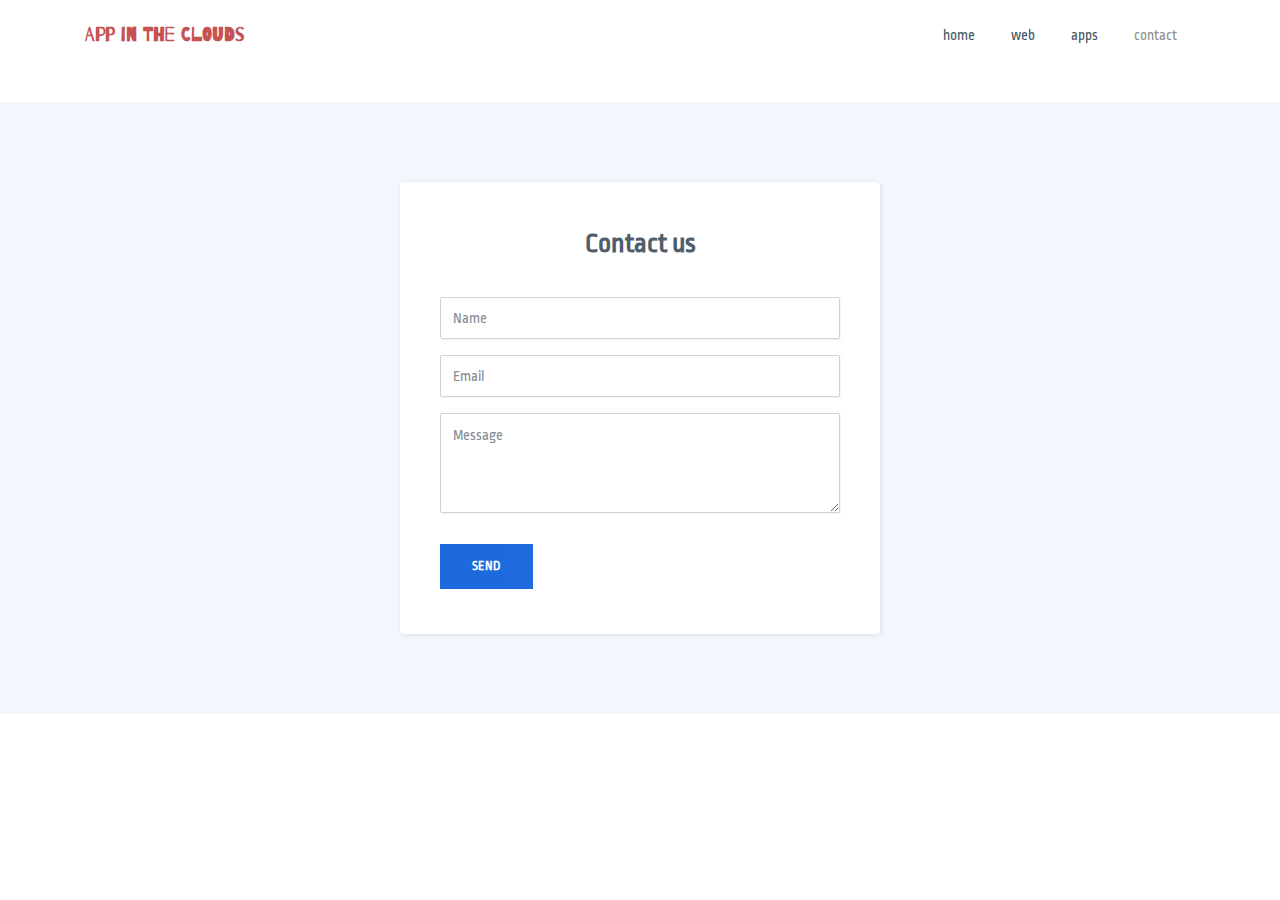
==== contact.html @ 8b3a7a97 "first commit" ====
<!DOCTYPE html>
<html>

<head>
    <meta charset="utf-8">
    <meta name="viewport" content="width=device-width, initial-scale=1.0, shrink-to-fit=no">
    <title>app-in-the-clouds</title>
    <link rel="stylesheet" href="assets/bootstrap/css/bootstrap.min.css">
    <link rel="stylesheet" href="https://fonts.googleapis.com/css?family=Source+Sans+Pro:300,400,700">
    <link rel="stylesheet" href="https://fonts.googleapis.com/css?family=Barrio">
    <link rel="stylesheet" href="https://fonts.googleapis.com/css?family=Roboto+Condensed">
    <link rel="stylesheet" href="https://fonts.googleapis.com/css?family=Ropa+Sans">
    <link rel="stylesheet" href="assets/css/styles.min.css">
</head>

<body>
    <div>
        <nav class="navbar navbar-light navbar-expand-md fixed-top navigation-clean" style="font-family:Barrio, cursive;">
            <div class="container"><a class="navbar-brand" href="index.html" style="font-family:Barrio, cursive;color:rgb(198,82,82);">App in the Clouds</a><button class="navbar-toggler" data-toggle="collapse" data-target="#navcol-1"><span class="sr-only">Toggle navigation</span><span class="navbar-toggler-icon"></span></button>
                <div
                    class="collapse navbar-collapse" id="navcol-1" style="font-family: 'Ropa Sans', sans-serif;">
                    <ul class="nav navbar-nav ml-auto">
                        <li class="nav-item" role="presentation"><a class="nav-link" href="index.html">home</a></li>
                        <li class="nav-item" role="presentation"><a class="nav-link" href="web.html">web</a></li>
                        <li class="nav-item" role="presentation"><a class="nav-link" href="apps.html">apps</a></li>
                        <li class="nav-item" role="presentation"><a class="nav-link active" href="contact.html">contact</a></li>
                    </ul>
            </div>
    </div>
    </nav>
    <section style="height:51px;"></section>
    </div>
    <section style="height:51px;"></section>
    <div class="contact-clean" style="font-family:Barrio, cursive;">
        <form id="contacot-form" style="font-family: 'Ropa Sans', sans-serif;">
            <h2 class="text-center">Contact us</h2>
            <div class="form-group"><input class="form-control" type="text" name="name" placeholder="Name"></div>
            <div class="form-group"><input class="form-control" type="email" name="email" placeholder="Email"><small class="form-text text-danger"></small></div>
            <div class="form-group"><textarea class="form-control" rows="14" name="message" placeholder="Message"></textarea></div>
            <div class="form-group"><button class="btn btn-primary" type="submit" style="font-family: 'Ropa Sans', sans-serif;">send </button></div>
        </form>
    </div>
    <script src="assets/js/jquery.min.js"></script>
    <script src="assets/bootstrap/js/bootstrap.min.js"></script>
    <script src="assets/js/smart-forms.min.js"></script>
    <script src="assets/js/script.min.js"></script>
</body>

</html>
---- assets/css/styles.min.css ----
.contact-clean{background:#f1f7fc;padding:80px 0}@media (max-width:767px){.contact-clean{padding:20px 0}}.contact-clean form{max-width:480px;width:90%;margin:0 auto;background-color:#fff;padding:40px;border-radius:4px;color:#505e6c;box-shadow:1px 1px 5px rgba(0,0,0,.1)}@media (max-width:767px){.contact-clean form{padding:30px}}.contact-clean h2{margin-top:5px;font-weight:700;font-size:28px;margin-bottom:36px;color:inherit}.contact-clean .form-group:last-child{margin-bottom:5px}.contact-clean form .form-control{background:#fff;border-radius:2px;box-shadow:1px 1px 1px rgba(0,0,0,.05);outline:0;color:inherit;padding-left:12px;height:42px}.contact-clean form .form-control:focus{border:1px solid #b2b2b2}.contact-clean form textarea.form-control{min-height:100px;max-height:260px;padding-top:10px;resize:vertical}.contact-clean form .btn{padding:16px 32px;border:none;background:0 0;box-shadow:none;text-shadow:none;opacity:.9;text-transform:uppercase;font-weight:700;font-size:13px;letter-spacing:.4px;line-height:1;outline:0!important}.contact-clean form .btn:hover{opacity:1}.contact-clean form .btn:active{transform:translateY(1px)}.contact-clean form .btn-primary{background-color:#055ada!important;margin-top:15px;color:#fff}.footer-basic{padding:40px 0;background-color:#fff;color:#4b4c4d}.footer-basic ul{padding:0;list-style:none;text-align:center;font-size:18px;line-height:1.6;margin-bottom:0}.footer-basic li{padding:0 10px}.footer-basic ul a{color:inherit;text-decoration:none;opacity:.8}.footer-basic ul a:hover{opacity:1}.footer-basic .social{text-align:center;padding-bottom:25px}.footer-basic .social>a{font-size:24px;width:40px;height:40px;line-height:40px;display:inline-block;text-align:center;border-radius:50%;border:1px solid #ccc;margin:0 8px;color:inherit;opacity:.75}.footer-basic .social>a:hover{opacity:.9}.footer-basic .copyright{margin-top:15px;text-align:center;font-size:13px;color:#aaa;margin-bottom:0}.footer-dark{padding:50px 0;color:#f0f9ff;background-color:#282d32}.footer-dark h3{margin-top:0;margin-bottom:12px;font-weight:700;font-size:16px}.footer-dark ul{padding:0;list-style:none;line-height:1.6;font-size:14px;margin-bottom:0}.footer-dark ul a{color:inherit;text-decoration:none;opacity:.6}.footer-dark ul a:hover{opacity:.8}.footer-dark .item.text{margin-bottom:36px}@media (max-width:767px){.footer-dark .item:not(.social){text-align:center;padding-bottom:20px}.footer-dark .item.text{margin-bottom:0}}.footer-dark .item.text p{opacity:.6;margin-bottom:0}.footer-dark .item.social{text-align:center}@media (max-width:991px){.footer-dark .item.social{text-align:center;margin-top:20px}}.footer-dark .item.social>a{font-size:20px;width:36px;height:36px;line-height:36px;display:inline-block;text-align:center;border-radius:50%;box-shadow:0 0 0 1px rgba(255,255,255,.4);margin:0 8px;color:#fff;opacity:.75}.footer-dark .item.social>a:hover{opacity:.9}.footer-dark .copyright{text-align:center;padding-top:24px;opacity:.3;font-size:13px;margin-bottom:0}.navigation-clean{background:#fff;padding-top:.75rem;padding-bottom:.75rem;color:#333;border-radius:0;box-shadow:none;border:none;margin-bottom:0}@media (min-width:768px){.navigation-clean{padding-top:1rem;padding-bottom:1rem}}.navigation-clean .navbar-brand{font-weight:700;color:inherit}.navigation-clean .navbar-brand:hover{color:#222}.navigation-clean .navbar-toggler{border-color:#ddd;color:#888}.navigation-clean .navbar-toggler:focus,.navigation-clean .navbar-toggler:hover{background:0 0}.navigation-clean .form-inline,.navigation-clean .navbar-collapse{border-top-color:#ddd}.navigation-clean.navbar-light .navbar-nav .nav-link.active,.navigation-clean.navbar-light .navbar-nav .nav-link.active:focus,.navigation-clean.navbar-light .navbar-nav .nav-link.active:hover{color:#8f8f8f;box-shadow:none;background:0 0;pointer-events:none}.navigation-clean.navbar .navbar-nav .nav-link{padding-left:18px;padding-right:18px}.navigation-clean.navbar-light .navbar-nav .nav-link{color:#465765}.navigation-clean.navbar-light .navbar-nav .nav-link:focus,.navigation-clean.navbar-light .navbar-nav .nav-link:hover{color:#37434d!important;background-color:transparent}.navigation-clean .navbar-nav>li>.dropdown-menu{margin-top:-5px;box-shadow:none;background-color:#fff;border-radius:2px}.navigation-clean .dropdown-menu .dropdown-item,.navigation-clean .dropdown-menu .dropdown-item:focus{line-height:2;color:#37434d}.navigation-clean .dropdown-menu .dropdown-item:focus,.navigation-clean .dropdown-menu .dropdown-item:hover{background:#eee;color:inherit}.projects-horizontal{color:#313437;background-color:#fff}.projects-horizontal p{color:#7d8285}.projects-horizontal h2{font-weight:700;margin-bottom:40px;padding-top:40px;color:inherit}@media (max-width:767px){.projects-horizontal h2{margin-bottom:25px;padding-top:25px;font-size:24px}}.projects-horizontal .intro{font-size:16px;max-width:500px;margin:0 auto 10px}.projects-horizontal .projects{padding-bottom:40px}.projects-horizontal .item{padding-top:60px;min-height:160px}@media (max-width:767px){.projects-horizontal .item{padding-top:40px;min-height:160px}}.projects-horizontal .item .name{font-size:18px;font-weight:700;margin-top:10px;margin-bottom:15px;color:inherit}@media (max-width:991px){.projects-horizontal .item .name{margin-top:22px}}.projects-horizontal .item .description{font-size:15px;margin-bottom:0}
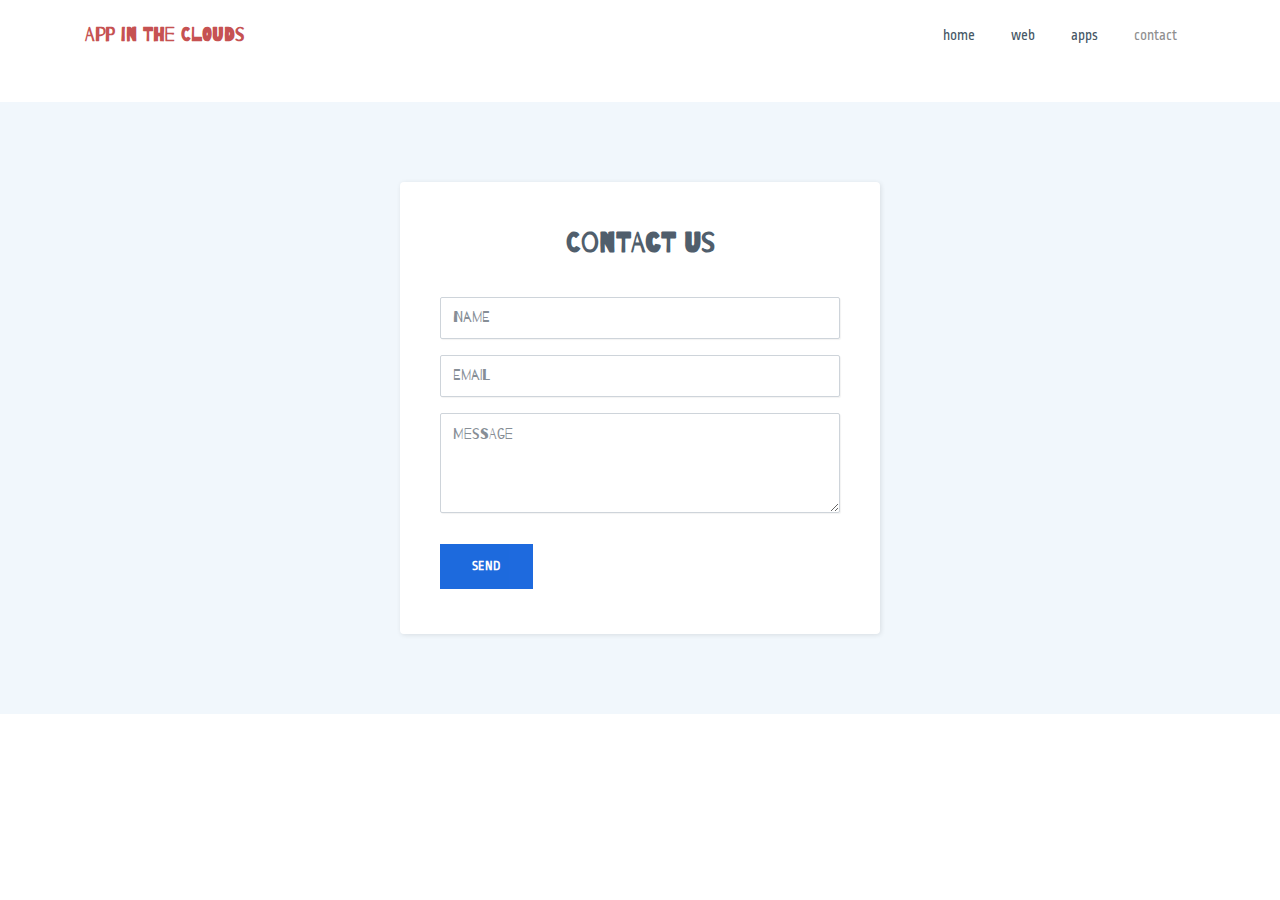
==== commit 5b61e931: "added netlfy form attribute" ====
--- a/contact.html
+++ b/contact.html
@@ -32,7 +32,7 @@
     </div>
     <section style="height:51px;"></section>
     <div class="contact-clean" style="font-family:Barrio, cursive;">
-        <form id="contacot-form" style="font-family: 'Ropa Sans', sans-serif;">
+        <form netlify="">
             <h2 class="text-center">Contact us</h2>
             <div class="form-group"><input class="form-control" type="text" name="name" placeholder="Name"></div>
             <div class="form-group"><input class="form-control" type="email" name="email" placeholder="Email"><small class="form-text text-danger"></small></div>
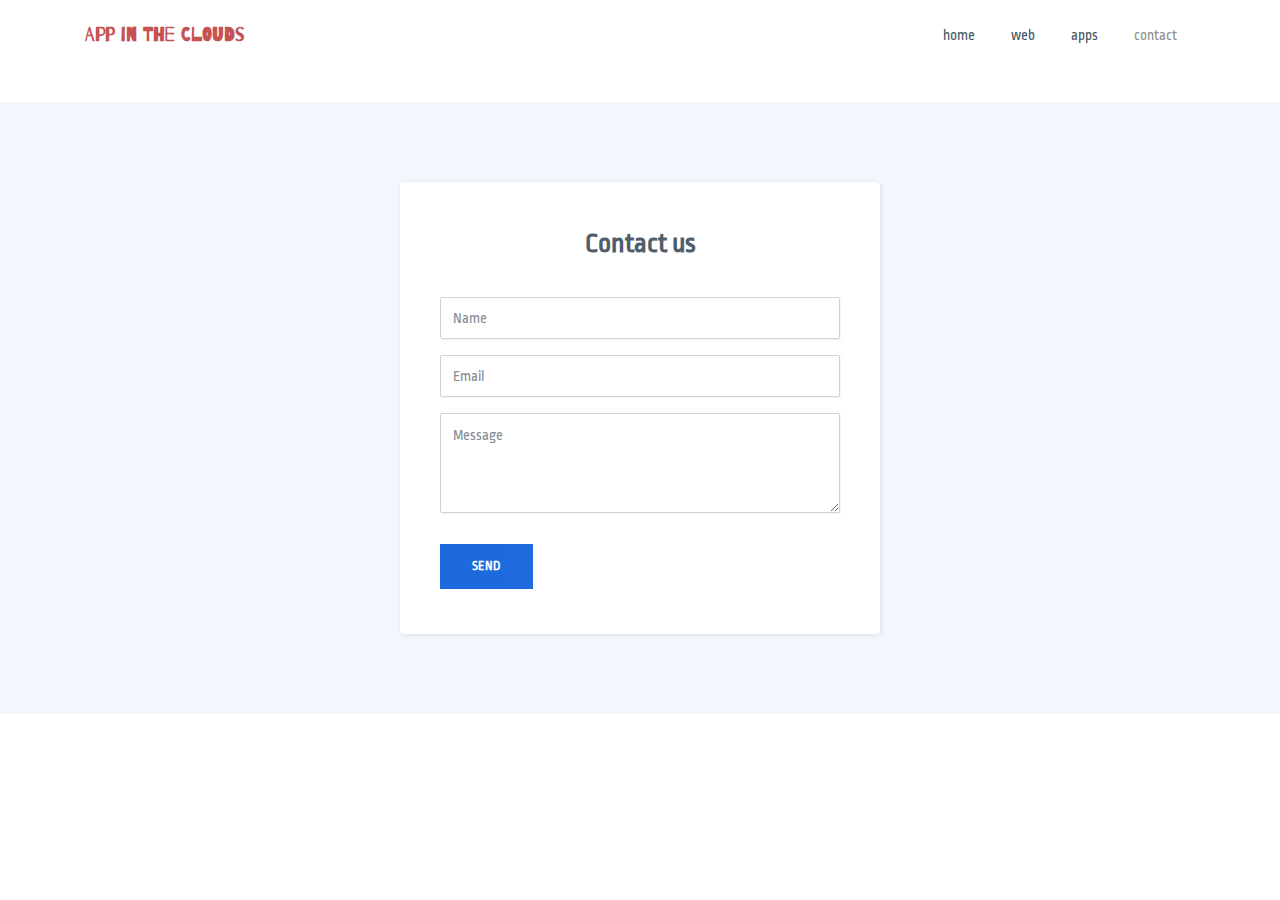
==== commit 0efd0183: "re style contact form" ====
--- a/contact.html
+++ b/contact.html
@@ -32,7 +32,7 @@
     </div>
     <section style="height:51px;"></section>
     <div class="contact-clean" style="font-family:Barrio, cursive;">
-        <form netlify="">
+        <form netlify="" style="font-family: 'Ropa Sans', sans-serif;">
             <h2 class="text-center">Contact us</h2>
             <div class="form-group"><input class="form-control" type="text" name="name" placeholder="Name"></div>
             <div class="form-group"><input class="form-control" type="email" name="email" placeholder="Email"><small class="form-text text-danger"></small></div>
